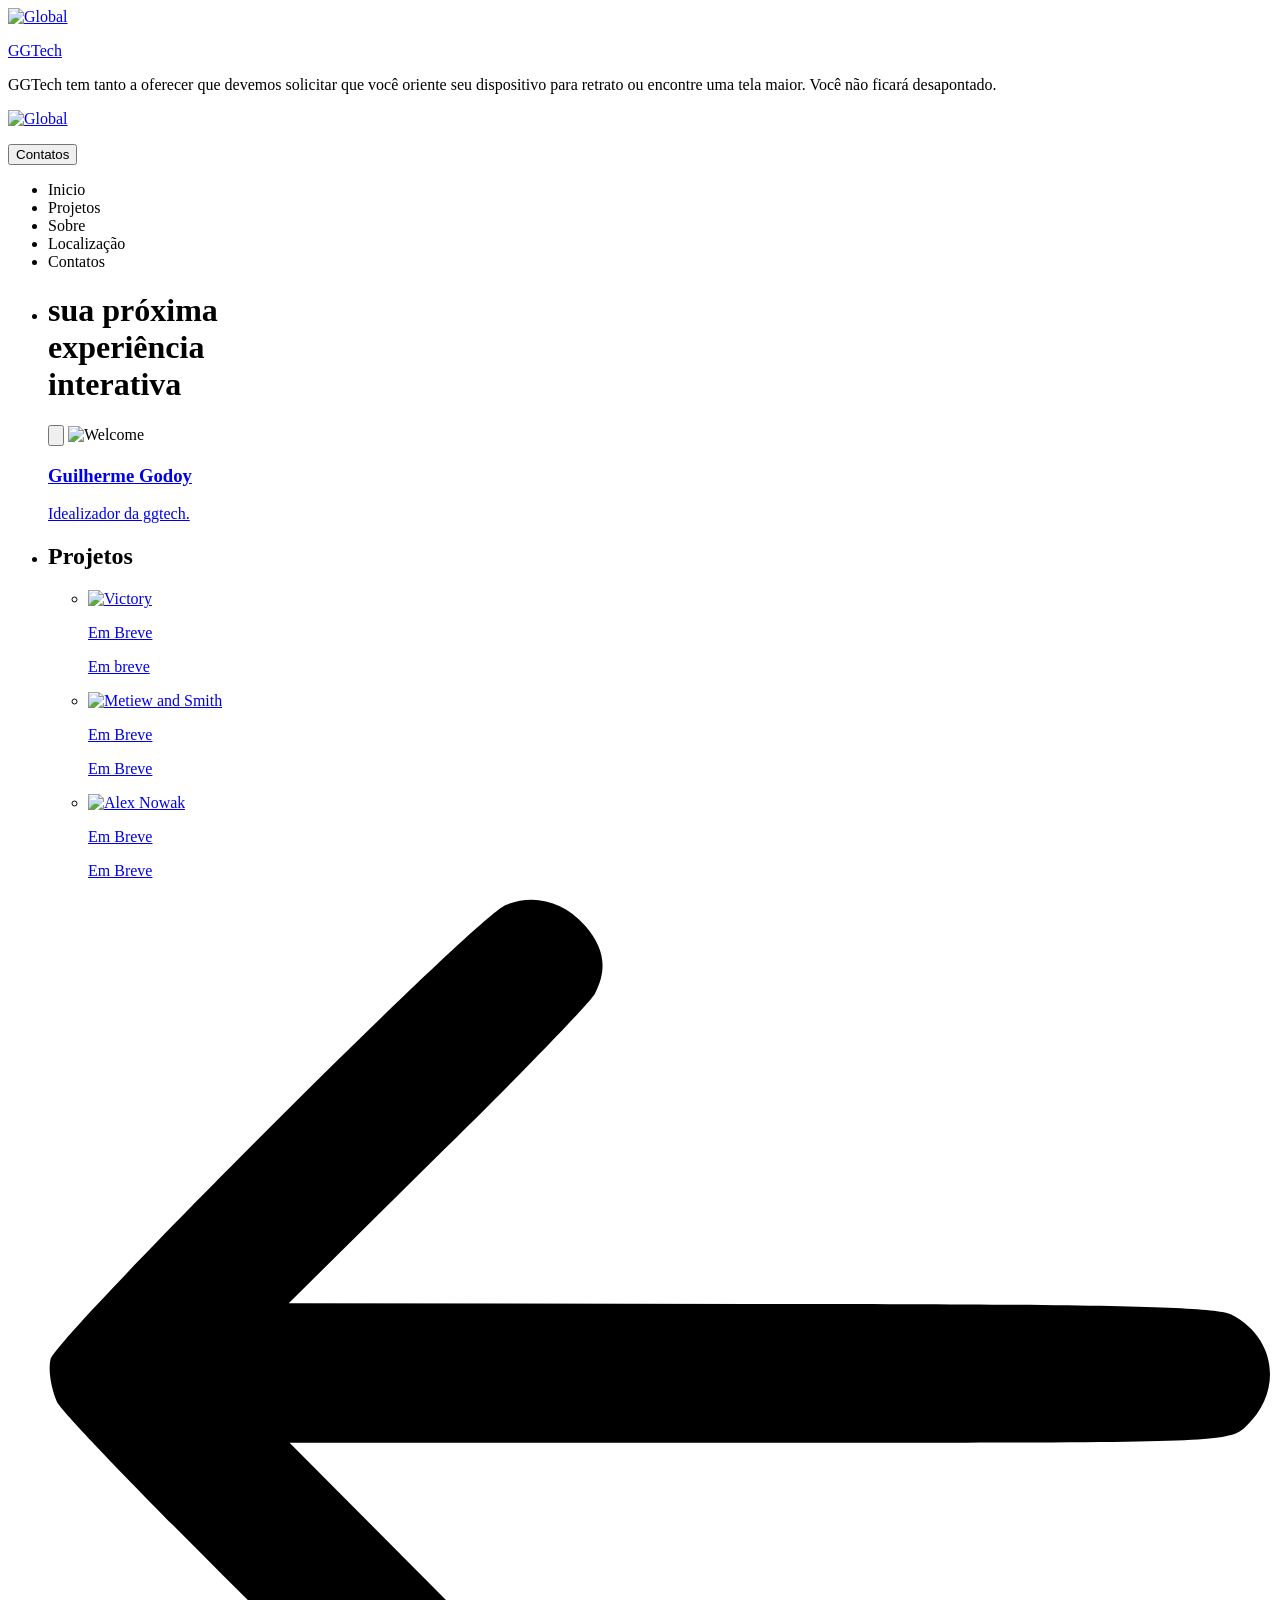
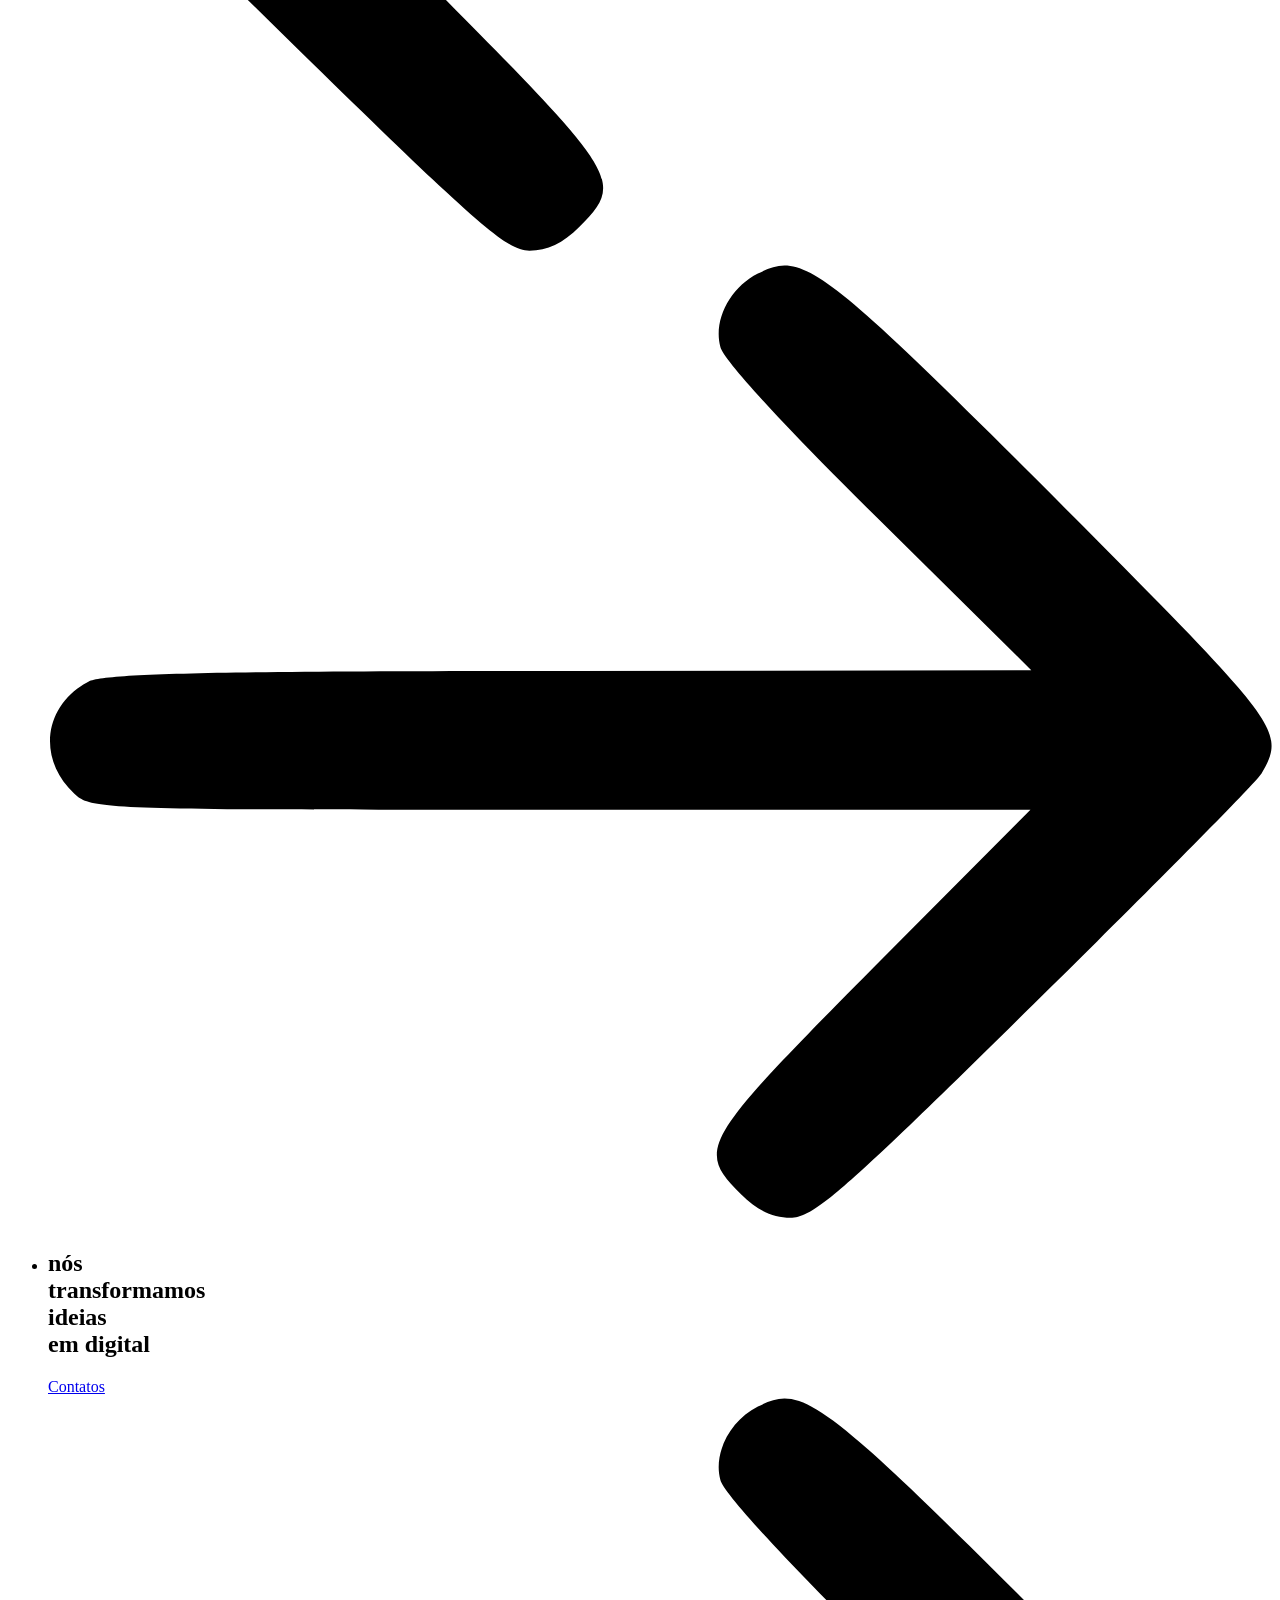
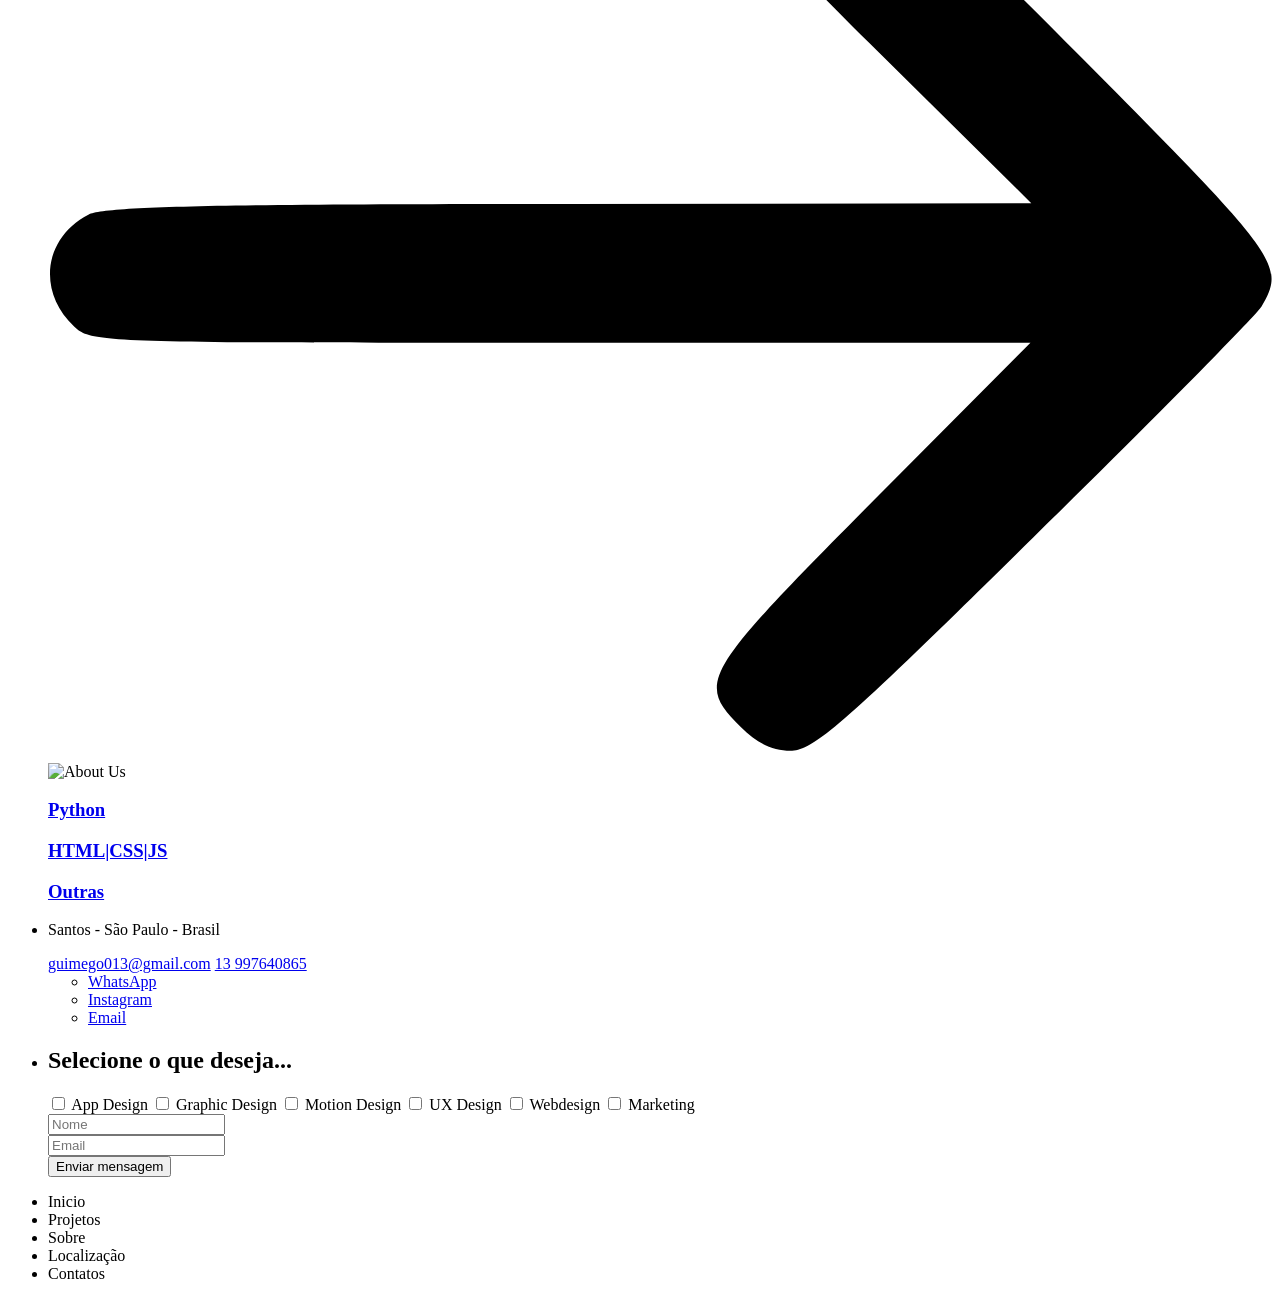
==== index.html @ f9c33734 "Rename indexx.html to index.html" ====
<!DOCTYPE html>
<html lang="en">
<head>
  <title>GGTech</title>
  <meta charset="utf-8">
  <meta name="viewport" content="width=device-width, initial-scale=1">
  <meta http-equiv="X-UA-Compatible" content="IE=edge">
  <meta name="description" content="HTML5 website template">
  <meta name="keywords" content="global, template, html, sass, jquery">
  <meta name="author" content="Bucky Maler">
  <link rel="stylesheet" href="assets/css/main.css">
</head>
<body>

<!-- notification for small viewports and landscape oriented smartphones -->
<div class="device-notification">
  <a class="device-notification--logo" href="#0">
    <img src="assets/img/logo.png" alt="Global">
    <p>GGTech</p>
  </a>
  <p class="device-notification--message">GGTech tem tanto a oferecer que devemos solicitar que você oriente seu dispositivo para retrato ou encontre uma tela maior. Você não ficará desapontado.</p>
</div>

<div class="perspective effect-rotate-left">
  <div class="container"><div class="outer-nav--return"></div>
    <div id="viewport" class="l-viewport">
      <div class="l-wrapper">
        <header class="header">
          <a class="header--logo" href="#0">
            <img src="assets/img/logo.png" alt="Global">
            <p></p>
          </a>
          <button class="header--cta cta">Contatos</button>
          <div class="header--nav-toggle">
            <span></span>
          </div>
        </header>
        <nav class="l-side-nav">
          <ul class="side-nav">
            <li class="is-active"><span>Inicio</span></li>
            <li><span>Projetos</span></li>
            <li><span>Sobre</span></li>
            <li><span>Localização</span></li>
            <li><span>Contatos</span></li>
          </ul>
        </nav>
        <ul class="l-main-content main-content">
          <li class="l-section section section--is-active">
            <div class="intro">
              <div class="intro--banner">
                <h1>sua próxima<br>experiência<br>interativa</h1>
                <button class="cta"> 
                  <svg version="1.1" id="Layer_1" xmlns="http://www.w3.org/2000/svg" xmlns:xlink="http://www.w3.org/1999/xlink" x="0px" y="0px" viewBox="0 0 150 118" style="enable-background:new 0 0 150 118;" xml:space="preserve">
                  <g transform="translate(0.000000,118.000000) scale(0.100000,-0.100000)">
                    <path d="M870,1167c-34-17-55-57-46-90c3-15,81-100,194-211l187-185l-565-1c-431,0-571-3-590-13c-55-28-64-94-18-137c21-20,33-20,597-20h575l-192-193C800,103,794,94,849,39c20-20,39-29,61-29c28,0,63,30,298,262c147,144,272,271,279,282c30,51,23,60-219,304C947,1180,926,1196,870,1167z"/>
                  </g>
                  </svg>
                  <span class="btn-background"></span>
                </button>
                <img src="assets/img/introduction-visual.png" alt="Welcome">
              </div>
              <div class="intro--options">
                <!--<a href="#0">
                  <h3>Guilherme Godoy</h3>
                  <p>Idealizador da guimego.</p>
                </a>-->
                <a href="#0">
                  <h3>Guilherme Godoy</h3>
                  <p>Idealizador da ggtech.</p>
                </a>
                <!--<a href="#0">
                  <h3>Guilherme Godoy</h3>
                  <p>Idealizador da guimego.</p>
                </a>-->
              </div>
            </div>
          </li>
          <li class="l-section section">
            <div class="work">
              <h2>Projetos</h2>
              <div class="work--lockup">
                <ul class="slider">
                  <li class="slider--item slider--item-left">
                    <a href="#0">
                      <div class="slider--item-image">
                        <img src="assets/img/work-victory.jpg" alt="Victory">
                      </div>
                      <p class="slider--item-title">Em Breve</p>
                      <p class="slider--item-description">Em breve</p>
                    </a>
                  </li>
                  <li class="slider--item slider--item-center">
                    <a href="#0">
                      <div class="slider--item-image">
                        <img src="assets/img/work-metiew-smith.jpg" alt="Metiew and Smith">
                      </div>
                      <p class="slider--item-title">Em Breve</p>
                      <p class="slider--item-description">Em Breve</p>
                    </a>
                  </li>
                  <li class="slider--item slider--item-right">
                    <a href="#0">
                      <div class="slider--item-image">
                        <img src="assets/img/work-alex-nowak.jpg" alt="Alex Nowak">
                      </div>
                      <p class="slider--item-title">Em Breve</p>
                      <p class="slider--item-description">Em Breve</p>
                    </a>
                  </li>
                </ul>
                <div class="slider--prev">
                  <svg version="1.1" id="Layer_1" xmlns="http://www.w3.org/2000/svg" xmlns:xlink="http://www.w3.org/1999/xlink" x="0px" y="0px"
                  viewBox="0 0 150 118" style="enable-background:new 0 0 150 118;" xml:space="preserve">
                  <g transform="translate(0.000000,118.000000) scale(0.100000,-0.100000)">
                    <path d="M561,1169C525,1155,10,640,3,612c-3-13,1-36,8-52c8-15,134-145,281-289C527,41,562,10,590,10c22,0,41,9,61,29
                    c55,55,49,64-163,278L296,510h575c564,0,576,0,597,20c46,43,37,109-18,137c-19,10-159,13-590,13l-565,1l182,180
                    c101,99,187,188,193,199c16,30,12,57-12,84C631,1174,595,1183,561,1169z"/>
                  </g>
                  </svg>
                </div>
                <div class="slider--next">
                  <svg version="1.1" id="Layer_1" xmlns="http://www.w3.org/2000/svg" xmlns:xlink="http://www.w3.org/1999/xlink" x="0px" y="0px" viewBox="0 0 150 118" style="enable-background:new 0 0 150 118;" xml:space="preserve">
                  <g transform="translate(0.000000,118.000000) scale(0.100000,-0.100000)">
                    <path d="M870,1167c-34-17-55-57-46-90c3-15,81-100,194-211l187-185l-565-1c-431,0-571-3-590-13c-55-28-64-94-18-137c21-20,33-20,597-20h575l-192-193C800,103,794,94,849,39c20-20,39-29,61-29c28,0,63,30,298,262c147,144,272,271,279,282c30,51,23,60-219,304C947,1180,926,1196,870,1167z"/>
                  </g>
                  </svg>
                </div>
              </div>
            </div>
          </li>
          <li class="l-section section">
            <div class="about">
              <div class="about--banner">
                <h2>nós<br>transformamos<br>ideias<br>em digital</h2>
                <a href="#0">Contatos
                  <span>
                    <svg version="1.1" id="Layer_1" xmlns="http://www.w3.org/2000/svg" xmlns:xlink="http://www.w3.org/1999/xlink" x="0px" y="0px" viewBox="0 0 150 118" style="enable-background:new 0 0 150 118;" xml:space="preserve">
                    <g transform="translate(0.000000,118.000000) scale(0.100000,-0.100000)">
                      <path d="M870,1167c-34-17-55-57-46-90c3-15,81-100,194-211l187-185l-565-1c-431,0-571-3-590-13c-55-28-64-94-18-137c21-20,33-20,597-20h575l-192-193C800,103,794,94,849,39c20-20,39-29,61-29c28,0,63,30,298,262c147,144,272,271,279,282c30,51,23,60-219,304C947,1180,926,1196,870,1167z"/>
                    </g>
                    </svg>
                  </span>
                </a>
                <img src="assets/img/about-visual.png" alt="About Us">
              </div>
              <div class="about--options">
                <a href="#0">
                  <h3>Python</h3>
                </a>
                <a href="#0">
                  <h3>HTML|CSS|JS</h3>
                </a>
                <a href="#0">
                  <h3>Outras</h3>
                </a>
              </div>
            </div>
          </li>
          <li class="l-section section">
            <div class="contact">
              <div class="contact--lockup">
                <div class="modal">
                  <div class="modal--information">
                    <p>Santos - São Paulo - Brasil</p>
                    <a href="mailto:guimego013@gmail.com">guimego013@gmail.com</a>
                    <a href="tel:13997640865">13 997640865</a>
                  </div>
                  <ul class="modal--options">
                    <li><a href="https://wa.me/message/IWHE4YP5XBUAI1">WhatsApp</a></li>
                    <li><a href="https://www.instagram.com/gg.tech_/">Instagram</a></li>
                    <li><a href="mailto:guimego013@gmail.com">Email</a></li>
                  </ul>
                </div>
              </div>
            </div>
          </li>
          <li class="l-section section">
            <div class="hire">
              <h2>Selecione o que deseja...</h2>
              <!-- checkout formspree.io for easy form setup -->
              <form class="work-request" action="mailto:guimego013@gmail.com" method = "post" enctype="text/plain">
                <div class="work-request--options">
                    <span class="options-a">
                        <input id="opt-1" type="checkbox" name ="Servicos " value = "  App Design">
                        <label for="opt-1">App Design</label>
                        <input id="opt-2" type="checkbox" name ="Servicos  " value ="  Graphic Design">
                        <label for="opt-2">Graphic Design</label>
                        <input id="opt-3" type="checkbox" name ="Servicos  " value ="  Motion Design">
                        <label for="opt-3">Motion Design</label>
                    </span>
                    <span class="options-b">
                        <input id="opt-4" type="checkbox" name="Servicos  " value = "  UX Design">
                        <label for="opt-4">UX Design</label>
                        <input id="opt-5" type="checkbox" name="Servicos  " value = "  Webdesign">
                        <label for="opt-5">Webdesign</label>
                        <input id="opt-6" type="checkbox" name="Servicos  " value = "  Marketing">
                        <label for="opt-6">Marketing</label>
                    </span>
                </div>
                <div class="work-request--information">
                    <div class="information-name">
                        <input id=" name " type="text" name="Nome  " spellcheck="false" placeholder="Nome" required>
                    </div>
                    <div class="information-email">
                        <input id=" email " type="email" name="Email  " spellcheck="false" placeholder="Email" required>
                    </div>
                </div>
                <input type="submit" value="Enviar mensagem">
            </form>
            
            </div>
          </li>
        </ul>
      </div>
    </div>
  </div>
  <ul class="outer-nav">
    <li class="is-active">Inicio</li>
    <li>Projetos</li>
    <li>Sobre</li>
    <li>Localização</li>
    <li>Contatos</li>
  </ul>
</div>

<script src="https://ajax.googleapis.com/ajax/libs/jquery/2.2.4/jquery.min.js"></script>
<script>window.jQuery || document.write('<script src="assets/js/vendor/jquery-2.2.4.min.js"><\/script>')</script>
<script src="assets/js/functions-min.js"></script>
</body>
</html>
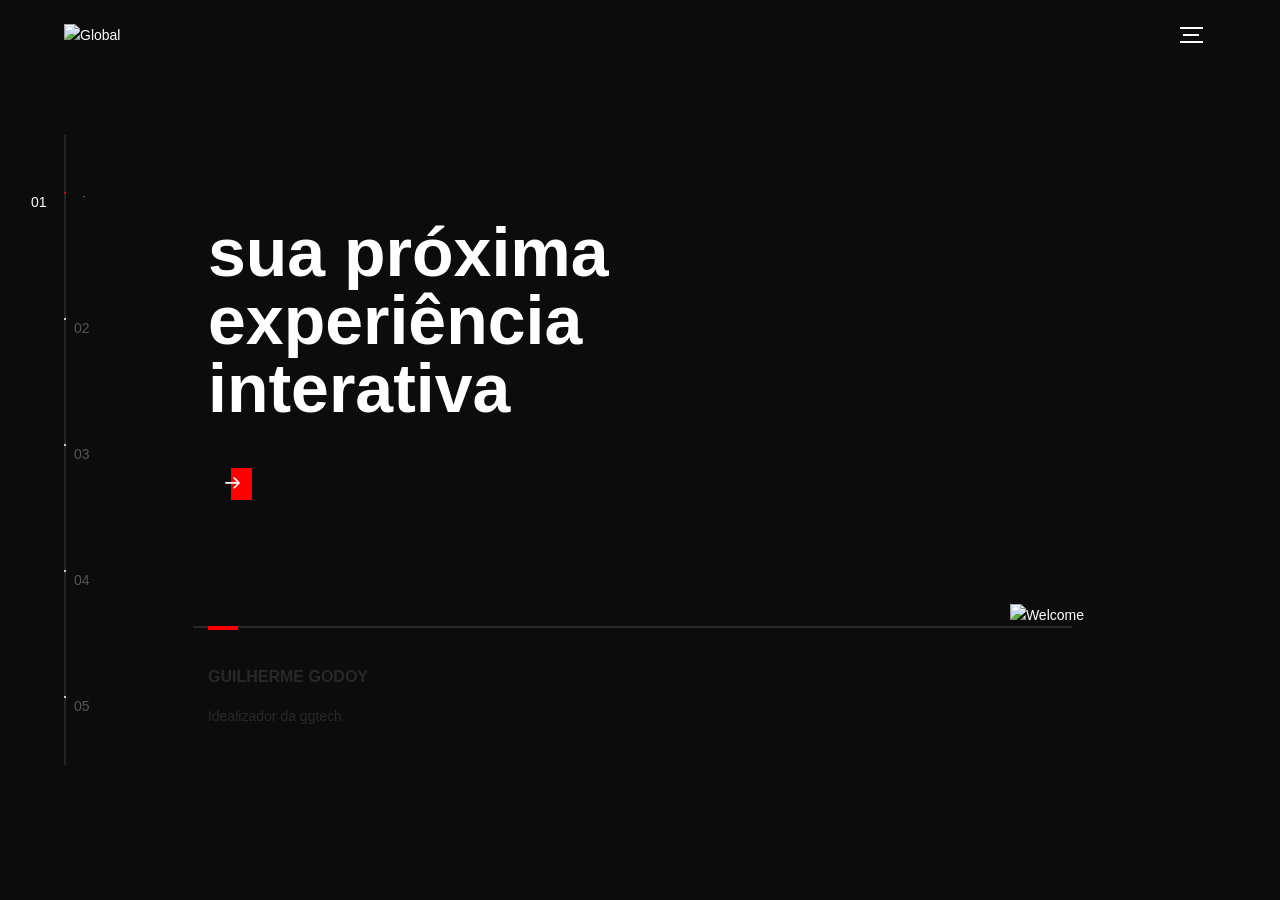
==== commit 8339f6ae: "Update index.html" ====
--- a/index.html
+++ b/index.html
@@ -8,7 +8,7 @@
   <meta name="description" content="HTML5 website template">
   <meta name="keywords" content="global, template, html, sass, jquery">
   <meta name="author" content="Bucky Maler">
-  <link rel="stylesheet" href="assets/css/main.css">
+  <link rel="stylesheet" href="main.css">
 </head>
 <body>
 
--- a/main.css
+++ b/main.css
@@ -0,0 +1 @@
+@font-face{font-family:'Montserrat';src:url("fonts/Montserrat-Black.eot");src:local("☺"),url("fonts/Montserrat-Black.woff") format("woff"),url("fonts/Montserrat-Black.ttf") format("truetype"),url("fonts/Montserrat-Black.svg") format("svg");font-weight:900;font-style:normal}@font-face{font-family:'Montserrat';src:url("fonts/Montserrat-Bold.eot");src:local("☺"),url("fonts/Montserrat-Bold.woff") format("woff"),url("fonts/Montserrat-Bold.ttf") format("truetype"),url("fonts/Montserrat-Bold.svg") format("svg");font-weight:700;font-style:normal}@font-face{font-family:'Montserrat';src:url("fonts/Montserrat-Regular.eot");src:local("☺"),url("fonts/Montserrat-Regular.woff") format("woff"),url("fonts/Montserrat-Regular.ttf") format("truetype"),url("fonts/Montserrat-Regular.svg") format("svg");font-weight:400;font-style:normal}@font-face{font-family:'Montserrat';src:url("fonts/Montserrat-Light.eot");src:local("☺"),url("fonts/Montserrat-Light.woff") format("woff"),url("fonts/Montserrat-Light.ttf") format("truetype"),url("fonts/Montserrat-Light.svg") format("svg");font-weight:300;font-style:normal}/*! normalize.css v3.0.2 | MIT License | git.io/normalize */html{font-family:sans-serif;-ms-text-size-adjust:100%;-webkit-text-size-adjust:100%}body{margin:0}article,aside,details,figcaption,figure,footer,header,hgroup,main,menu,nav,section,summary{display:block}audio,canvas,progress,video{display:inline-block;vertical-align:baseline}audio:not([controls]){display:none;height:0}[hidden],template{display:none}a{background-color:transparent}a:active,a:hover{outline:0}abbr[title]{border-bottom:1px dotted}b,strong{font-weight:bold}dfn{font-style:italic}h1{font-size:2em;margin:0.67em 0}mark{background:#ff0;color:#000}small{font-size:80%}sub,sup{font-size:75%;line-height:0;position:relative;vertical-align:baseline}sup{top:-0.5em}sub{bottom:-0.25em}img{border:0}svg:not(:root){overflow:hidden}figure{margin:1em 40px}hr{box-sizing:content-box;height:0}pre{overflow:auto}code,kbd,pre,samp{font-family:monospace, monospace;font-size:1em}button,input,optgroup,select,textarea{color:inherit;font:inherit;margin:0}button{overflow:visible}button,select{text-transform:none}button,html input[type="button"],input[type="reset"],input[type="submit"]{-webkit-appearance:button;cursor:pointer}button[disabled],html input[disabled]{cursor:default}button::-moz-focus-inner,input::-moz-focus-inner{border:0;padding:0}input{line-height:normal}input[type="checkbox"],input[type="radio"]{box-sizing:border-box;padding:0}input[type="number"]::-webkit-inner-spin-button,input[type="number"]::-webkit-outer-spin-button{height:auto}input[type="search"]{-webkit-appearance:textfield;box-sizing:content-box}input[type="search"]::-webkit-search-cancel-button,input[type="search"]::-webkit-search-decoration{-webkit-appearance:none}fieldset{border:1px solid #c0c0c0;margin:0 2px;padding:0.35em 0.625em 0.75em}legend{border:0;padding:0}textarea{overflow:auto}optgroup{font-weight:bold}table{border-collapse:collapse;border-spacing:0}td,th{padding:0}::-moz-selection{background:#FFF498}::selection{background:#FFF498}::-moz-selection{background:#FFF498}img::-moz-selection{background:transparent}img::selection{background:transparent}img::-moz-selection{background:transparent}body{-webkit-tap-highlight-color:#FFF498}body{background-color:#0c0c0c;font-size:14px;line-height:1.6;font-family:"Montserrat",sans-serif;color:#fff;-webkit-font-smoothing:antialiased;-webkit-text-size-adjust:100%}.l-viewport{position:relative;width:100%;height:100vh;box-shadow:0 0 45px 5px rgba(0,0,0,0.85);overflow:hidden}.l-wrapper{position:relative;width:1440px;max-width:90%;height:100%;margin:0 auto}.l-side-nav{position:absolute;left:0;display:-webkit-box;display:-webkit-flex;display:-ms-flexbox;display:flex;height:100%;-webkit-box-align:center;-webkit-align-items:center;-ms-flex-align:center;align-items:center}.l-side-nav::before{content:"";position:absolute;top:50%;left:0;-webkit-transform:translateY(-50%);transform:translateY(-50%);width:2px;height:70%;max-height:750px;background-color:#555;opacity:.35;z-index:10}@media (max-width: 1180px){.l-side-nav{display:none}}.l-main-content{position:relative;width:100%;height:100%;margin:0;padding:0;list-style:none}.l-section{position:absolute;width:100%;height:100%}.device-notification{display:none;position:fixed;top:0;left:0;width:100%;height:100%;-webkit-box-orient:vertical;-webkit-box-direction:normal;-webkit-flex-direction:column;-ms-flex-direction:column;flex-direction:column;-webkit-box-align:center;-webkit-align-items:center;-ms-flex-align:center;-ms-grid-row-align:center;align-items:center;-webkit-box-pack:center;-webkit-justify-content:center;-ms-flex-pack:center;justify-content:center;background-color:#0c0c0c;z-index:12}.device-notification--logo{display:-webkit-box;display:-webkit-flex;display:-ms-flexbox;display:flex;-webkit-box-align:center;-webkit-align-items:center;-ms-flex-align:center;align-items:center;text-decoration:none;color:#fff}.device-notification--logo p{margin:0 0 0 10px;font-size:16px;font-weight:700;text-transform:uppercase}.device-notification--message{width:70%;margin:30px 0 0 0;font-weight:700;text-align:center}@media (max-width: 767px) and (min-width: 601px) and (max-height: 680px){.device-notification{display:-webkit-box;display:-webkit-flex;display:-ms-flexbox;display:flex}}@media (max-width: 600px) and (min-width: 480px) and (max-height: 580px){.device-notification{display:-webkit-box;display:-webkit-flex;display:-ms-flexbox;display:flex}}@media (max-width: 736px) and (min-width: 360px) and (orientation: landscape){.device-notification{display:-webkit-box;display:-webkit-flex;display:-ms-flexbox;display:flex}}@media(max-width: 359px){.device-notification{display:-webkit-box;display:-webkit-flex;display:-ms-flexbox;display:flex}}.section{opacity:0;visibility:hidden;-webkit-transition:opacity .4s ease-in-out,visibility 0s .4s;transition:opacity .4s ease-in-out,visibility 0s .4s}.section--is-active{opacity:1;visibility:visible;z-index:1;-webkit-transition:opacity .4s ease-in-out .4s;transition:opacity .4s ease-in-out .4s}.section--next{-webkit-transform:translateY(-45px);transform:translateY(-45px);-webkit-transition:-webkit-transform .4s ease-in-out;transition:-webkit-transform .4s ease-in-out;transition:transform .4s ease-in-out;transition:transform .4s ease-in-out, -webkit-transform .4s ease-in-out}.section--prev{-webkit-transform:translateY(45px);transform:translateY(45px);-webkit-transition:-webkit-transform .4s ease-in-out;transition:-webkit-transform .4s ease-in-out;transition:transform .4s ease-in-out;transition:transform .4s ease-in-out, -webkit-transform .4s ease-in-out}.header{position:absolute;top:0;left:0;display:-webkit-box;display:-webkit-flex;display:-ms-flexbox;display:flex;width:100%;height:70px;-webkit-box-align:center;-webkit-align-items:center;-ms-flex-align:center;align-items:center;-webkit-box-pack:justify;-webkit-justify-content:space-between;-ms-flex-pack:justify;justify-content:space-between;z-index:10}.header--logo{display:-webkit-box;display:-webkit-flex;display:-ms-flexbox;display:flex;-webkit-box-align:center;-webkit-align-items:center;-ms-flex-align:center;align-items:center;text-decoration:none;color:#fff}.header--logo p{margin:0 0 0 10px;font-size:16px;font-weight:700;text-transform:uppercase}.header--nav-toggle{display:-webkit-box;display:-webkit-flex;display:-ms-flexbox;display:flex;width:50px;height:50px;-webkit-box-orient:vertical;-webkit-box-direction:normal;-webkit-flex-direction:column;-ms-flex-direction:column;flex-direction:column;-webkit-box-align:center;-webkit-align-items:center;-ms-flex-align:center;align-items:center;-webkit-box-pack:center;-webkit-justify-content:center;-ms-flex-pack:center;justify-content:center;cursor:pointer}.header--nav-toggle span,.header--nav-toggle::before,.header--nav-toggle::after{content:"";position:relative;width:16px;height:2px;background-color:#fff}.header--nav-toggle::before{bottom:5px;width:23px}.header--nav-toggle::after{top:5px;width:23px}.header--cta{position:absolute;top:50%;left:50%;-webkit-transform:translate(-50%, -50%);transform:translate(-50%, -50%);padding:0 20px;line-height:30px;text-decoration:none;color:#fff;font-weight:700;text-transform:uppercase;background-color:#ff0000;border:none;opacity:0;visibility:hidden;-webkit-transition:opacity .4s ease-in-out,visibility 0s .4s;transition:opacity .4s ease-in-out,visibility 0s .4s}.header--cta:focus{outline:none}.header--cta.is-active{opacity:1;visibility:visible;-webkit-transition:opacity .4s ease-in-out .4s;transition:opacity .4s ease-in-out .4s}@media (max-width: 767px){.header--cta{display:none}}.side-nav{position:relative;display:-webkit-box;display:-webkit-flex;display:-ms-flexbox;display:flex;width:100px;height:70%;max-height:750px;-webkit-box-orient:vertical;-webkit-box-direction:normal;-webkit-flex-direction:column;-ms-flex-direction:column;flex-direction:column;-webkit-justify-content:space-around;-ms-flex-pack:distribute;justify-content:space-around;margin:0;padding:0;list-style-position:inside;z-index:10}.side-nav>li{position:relative;top:-5px;color:#fff;font-size:6px;cursor:pointer}.side-nav>li span{position:relative;top:3px;left:10px;color:#fff;font-size:1px;font-weight:300;opacity:0;visibility:hidden}.side-nav>li::before{position:absolute;top:3px;left:10px;color:#555;font-size:14px;font-weight:300}.side-nav li:nth-child(1)::before{content:"01"}.side-nav li:nth-child(2)::before{content:"02"}.side-nav li:nth-child(3)::before{content:"03"}.side-nav li:nth-child(4)::before{content:"04"}.side-nav li:nth-child(5)::before{content:"05"}.side-nav li.is-active{color:#ff0000;-webkit-transition:color .4s ease-in-out;transition:color .4s ease-in-out}.side-nav li.is-active span{opacity:1;visibility:visible;-webkit-transition:opacity .4s ease-in-out;transition:opacity .4s ease-in-out}.side-nav li.is-active::before{left:-33px;color:#fff}.intro{position:relative;display:-webkit-box;display:-webkit-flex;display:-ms-flexbox;display:flex;width:900px;max-width:75%;height:100%;-webkit-box-orient:vertical;-webkit-box-direction:normal;-webkit-flex-direction:column;-ms-flex-direction:column;flex-direction:column;-webkit-box-pack:center;-webkit-justify-content:center;-ms-flex-pack:center;justify-content:center;margin:0 auto}@media (max-width: 1180px){.intro{max-width:100%}}.intro--banner{position:relative;height:475px}.intro--banner::before{content:"";position:absolute;bottom:20px;left:-15px;right:0;height:2px;background-color:#282828}.intro--banner::after{content:"";position:absolute;bottom:18px;left:0;width:30px;height:4px;background-color:#ff0000}.intro--banner h1{position:relative;font-size:68px;font-weight:900;line-height:1;z-index:1}.intro--banner button{position:relative;padding:5px 17px 5px 12px;font-weight:700;text-transform:uppercase;background-color:transparent;border:none}.intro--banner button .btn-background{position:absolute;top:0;left:23px;right:0;height:100%;background-color:#ff0000;z-index:-1;-webkit-transition:left .2s ease-in-out;transition:left .2s ease-in-out}.intro--banner button:hover .btn-background{left:0}.intro--banner button:focus{outline:none}.intro--banner button svg{position:relative;left:5px;width:15px;fill:#fff}.intro--banner img{position:absolute;bottom:21px;right:-12px}.intro--options{display:-webkit-box;display:-webkit-flex;display:-ms-flexbox;display:flex;-webkit-box-pack:justify;-webkit-justify-content:space-between;-ms-flex-pack:justify;justify-content:space-between;margin:0;padding:0;list-style:none}.intro--options>a{max-width:250px;text-decoration:none;color:#282828;-webkit-transition:color .2s ease-in-out;transition:color .2s ease-in-out}.intro--options>a:hover{color:#fff}.intro--options h3{font-size:16px;text-transform:uppercase}.intro--options p{margin-bottom:0}@media (max-width: 900px){.intro--banner{height:380px}.intro--banner h1{font-size:55px}.intro--banner img{width:430px}.intro--options>a{margin-right:30px}.intro--options>a:last-child{margin-right:0}}@media (max-width: 767px){.intro--banner{height:305px}.intro--banner h1{font-size:44px}.intro--banner img{width:330px}.intro--options{display:block}.intro--options>a{display:block;max-width:100%;margin:0 0 30px 0}.intro--options>a:last-child{margin-bottom:0}}@media (max-width: 600px){.intro--banner{height:360px}.intro--banner h1{font-size:55px}.intro--banner img{display:none}}@media (max-width: 600px) and (max-height: 750px){.intro--banner{height:auto}.intro--banner::before,.intro--banner::after{display:none}.intro--banner h1{margin-top:0}.intro--options{display:none}}.work{position:relative;display:-webkit-box;display:-webkit-flex;display:-ms-flexbox;display:flex;width:960px;max-width:80%;height:100%;-webkit-box-orient:vertical;-webkit-box-direction:normal;-webkit-flex-direction:column;-ms-flex-direction:column;flex-direction:column;-webkit-box-pack:center;-webkit-justify-content:center;-ms-flex-pack:center;justify-content:center;margin:0 auto}@media (max-width: 1180px){.work{max-width:100%}}.work h2{margin:0 0 20px 0;font-size:30px;text-align:center}.work--lockup{position:relative}.work--lockup .slider{position:relative;display:-webkit-box;display:-webkit-flex;display:-ms-flexbox;display:flex;width:80%;margin:0 auto;padding:0;list-style:none}.work--lockup .slider--item{position:absolute;display:none;text-align:center}.work--lockup .slider--item a{text-decoration:none;color:#858585}.work--lockup .slider--item-title{margin-top:10px;font-size:12px;font-weight:700;text-transform:uppercase}.work--lockup .slider--item-description{display:none;max-width:250px;margin:0 auto}.work--lockup .slider--item-image{width:150px;height:150px;margin:0 auto;border-radius:50%;overflow:hidden}.work--lockup .slider--item-image img{width:100%}.work--lockup .slider--item-left{top:50%;left:0;-webkit-transform:translateY(-50%);transform:translateY(-50%);display:block}.work--lockup .slider--item-right{top:50%;right:0;-webkit-transform:translateY(-50%);transform:translateY(-50%);display:block}.work--lockup .slider--item-center{position:relative;top:30px;left:50%;-webkit-transform:translateX(-50%);transform:translateX(-50%);display:block}.work--lockup .slider--item-center a{color:#fff}.work--lockup .slider--item-center .slider--item-title{margin-top:25px;font-size:16px}.work--lockup .slider--item-center .slider--item-description{display:block}.work--lockup .slider--item-center .slider--item-image{width:300px;height:300px}.work--lockup .slider--next,.work--lockup .slider--prev{position:absolute;top:160px;display:-webkit-box;display:-webkit-flex;display:-ms-flexbox;display:flex;width:50px;height:50px;-webkit-box-align:center;-webkit-align-items:center;-ms-flex-align:center;align-items:center;-webkit-box-pack:center;-webkit-justify-content:center;-ms-flex-pack:center;justify-content:center;background-color:#282828;border-radius:50%;cursor:pointer}.work--lockup .slider--next svg,.work--lockup .slider--prev svg{width:20px;fill:#fff}.work--lockup .slider--next{right:0}.work--lockup .slider--prev{left:0}@media (max-width: 900px){.work--lockup .slider--item-image{width:120px;height:120px}.work--lockup .slider--item-center .slider--item-image{width:240px;height:240px}.work--lockup .slider--next,.work--lockup .slider--prev{top:130px}}@media (max-width: 767px){.work--lockup .slider{width:75%}.work--lockup .slider--item-image{width:90px;height:90px}.work--lockup .slider--item-center .slider--item-image{width:190px;height:190px}.work--lockup .slider--next,.work--lockup .slider--prev{top:105px}}@media (max-width: 600px){.work--lockup .slider{width:auto}.work--lockup .slider--item-left,.work--lockup .slider--item-right{display:none}}.about{position:relative;display:-webkit-box;display:-webkit-flex;display:-ms-flexbox;display:flex;width:900px;max-width:75%;height:100%;-webkit-box-orient:vertical;-webkit-box-direction:normal;-webkit-flex-direction:column;-ms-flex-direction:column;flex-direction:column;-webkit-box-pack:center;-webkit-justify-content:center;-ms-flex-pack:center;justify-content:center;margin:0 auto}@media (max-width: 1180px){.about{max-width:100%}}.about--banner{position:relative;height:475px}.about--banner::before{content:"";position:absolute;top:20px;left:200px;-webkit-transform:rotate(-25deg);transform:rotate(-25deg);border:5px solid #ff0000;border-right-color:transparent;border-bottom-color:transparent}.about--banner::after{content:"";position:absolute;top:75px;left:400px;-webkit-transform:rotate(45deg);transform:rotate(45deg);width:10px;height:10px;background-color:#ff0000}.about--banner h2{position:relative;margin-top:35px;font-size:68px;font-weight:900;line-height:1;z-index:1}.about--banner h2::before{content:"";position:absolute;top:60px;left:268px;width:30px;height:30px;background-color:#ff0000;border-radius:50%}.about--banner h2::after{content:"";position:absolute;top:255px;left:255px;width:10px;height:10px;background-color:#ff0000}.about--banner a{padding:5px 17px 5px 0;text-decoration:none;color:#fff;font-weight:700;text-transform:uppercase;background-color:transparent}.about--banner a:hover svg{left:10px}.about--banner a svg{position:relative;left:5px;width:15px;fill:#fff;-webkit-transition:left .2s ease-in-out;transition:left .2s ease-in-out}.about--banner img{position:absolute;bottom:-90px;right:-12px}.about--options{display:-webkit-box;display:-webkit-flex;display:-ms-flexbox;display:flex;max-width:600px;-webkit-box-pack:justify;-webkit-justify-content:space-between;-ms-flex-pack:justify;justify-content:space-between;margin:0;padding:0;list-style:none}.about--options>a{position:relative;width:150px;height:75px;text-decoration:none;color:#fff;border:10px solid #ff0000;background-position:center;background-size:cover;background-repeat:no-repeat}.about--options>a:nth-child(1){background-image:url("../img/about-winners.jpg")}.about--options>a:nth-child(2){background-image:url("../img/about-philosophy.jpg")}.about--options>a:nth-child(3){background-image:url("../img/about-history.jpg")}.about--options>a:hover h3{bottom:-50px}.about--options h3{position:absolute;bottom:-38px;left:10px;font-size:16px;text-transform:uppercase;-webkit-transition:bottom .2s ease-in-out,left .2s ease-in-out;transition:bottom .2s ease-in-out,left .2s ease-in-out}@media (max-width: 767px){.about--banner{height:305px}.about--banner::before{top:0;left:125px}.about--banner::after{top:35px;left:260px}.about--banner h2{margin-top:10px;font-size:44px}.about--banner h2::before{top:28px;left:168px}.about--banner h2::after{top:163px;left:163px}.about--banner img{width:315px}}@media (max-width: 600px){.about--banner{height:auto}.about--banner::before{left:155px}.about--banner::after{left:310px}.about--banner h2{margin-top:0;font-size:55px}.about--banner h2::before{top:43px;left:214px}.about--banner h2::after{top:205px;left:205px}.about--banner img{display:none}.about--options{display:none}}.contact{position:fixed;top:0;left:0;width:100%;height:100%;background-image:url("../img/contact-visual.png");background-position:center;background: size ;background-repeat:no-repeat}.contact--lockup{position:relative;display:-webkit-box;display:-webkit-flex;display:-ms-flexbox;display:flex;width:900px;max-width:75%;height:100%;-webkit-box-align:center;-webkit-align-items:center;-ms-flex-align:center;align-items:center;-webkit-box-pack:end;-webkit-justify-content:flex-end;-ms-flex-pack:end;justify-content:flex-end;margin:0 auto}@media (max-width: 1180px){.contact--lockup{max-width:90%}}@media (max-width: 500px){.contact--lockup{-webkit-box-pack:center;-webkit-justify-content:center;-ms-flex-pack:center;justify-content:center}}.contact--lockup .modal{padding:45px 45px;text-align:center;background-color:#0c0c0c;box-shadow:0 0 30px 0 rgba(0,0,0,0.75)}.contact--lockup .modal--information p,.contact--lockup .modal--information a{display:block;margin:14px 0;text-decoration:none;color:#fff;font-weight:700}.contact--lockup .modal--information p{margin-top:0}.contact--lockup .modal--options{margin:0;padding:0;list-style:none}.contact--lockup .modal--options>li{width:130px;margin:0 auto 25px auto}.contact--lockup .modal--options li:nth-child(1){background-color:#00600d}.contact--lockup .modal--options li:nth-child(2){background-color:#ea4c89}.contact--lockup .modal--options li:nth-child(3){margin-bottom:0;background-color:#ff0000;text-transform:uppercase}.contact--lockup .modal--options a{display:block;width:100%;padding:8px 0;text-decoration:none;color:#fff;font-weight:700}.hire{position:relative;display:-webkit-box;display:-webkit-flex;display:-ms-flexbox;display:flex;width:700px;max-width:75%;height:100%;-webkit-box-orient:vertical;-webkit-box-direction:normal;-webkit-flex-direction:column;-ms-flex-direction:column;flex-direction:column;-webkit-box-pack:center;-webkit-justify-content:center;-ms-flex-pack:center;justify-content:center;margin:0 auto}@media (max-width: 1180px){.hire{max-width:100%}}.hire h2{margin:0 0 20px 0;font-size:30px;text-align:center}.work-request{display:-webkit-box;display:-webkit-flex;display:-ms-flexbox;display:flex;width:100%;-webkit-box-orient:vertical;-webkit-box-direction:normal;-webkit-flex-direction:column;-ms-flex-direction:column;flex-direction:column;-webkit-box-align:center;-webkit-align-items:center;-ms-flex-align:center;align-items:center;color:#fff}.work-request input[type="submit"]{width:400px;max-width:100%;line-height:50px;font-size:16px;font-weight:700;text-transform:uppercase;background-color:#ff0000;border:none;border-radius:0}.work-request input[type="submit"]:focus{outline:none}.work-request--options{display:-webkit-box;display:-webkit-flex;display:-ms-flexbox;display:flex;width:100%;-webkit-box-orient:vertical;-webkit-box-direction:normal;-webkit-flex-direction:column;-ms-flex-direction:column;flex-direction:column;-webkit-box-align:center;-webkit-align-items:center;-ms-flex-align:center;align-items:center;margin:30px 0}.work-request--options .options-a{display:-webkit-box;display:-webkit-flex;display:-ms-flexbox;display:flex;width:100%;-webkit-box-pack:justify;-webkit-justify-content:space-between;-ms-flex-pack:justify;justify-content:space-between}.work-request--options .options-b{display:-webkit-box;display:-webkit-flex;display:-ms-flexbox;display:flex;width:72%;-webkit-flex-wrap:wrap;-ms-flex-wrap:wrap;flex-wrap:wrap;-webkit-justify-content:space-around;-ms-flex-pack:distribute;justify-content:space-around}.work-request--options label{display:block;width:200px;margin-bottom:30px;line-height:50px;font-size:16px;font-weight:700;text-align:center;border:2px solid #fff;cursor:pointer;-webkit-transition:background-color .2s ease-in-out,border-color .2s ease-in-out;transition:background-color .2s ease-in-out,border-color .2s ease-in-out}.work-request--options label svg{position:relative;left:-5px;width:0;fill:#fff;-webkit-transition:width .2s ease-in-out;transition:width .2s ease-in-out}.work-request--options input[type="checkbox"]{display:none}.work-request--options input[type="checkbox"]:checked+label{background-color:#ff0000;border-color:#ff0000}.work-request--options input[type="checkbox"]:checked+label svg{width:15px}.work-request--information{display:-webkit-box;display:-webkit-flex;display:-ms-flexbox;display:flex;width:100%;-webkit-box-pack:justify;-webkit-justify-content:space-between;-ms-flex-pack:justify;justify-content:space-between;margin-bottom:60px}.work-request--information .information-name,.work-request--information .information-email{position:relative;width:45%;height:50px;font-size:30px;font-weight:300}.work-request--information input[type="text"],.work-request--information input[type="email"]{width:100%;padding:0 0 5px 0;background-color:transparent;border:none;border-bottom:1px solid #fff;border-radius:0}.work-request--information input[type="text"]:focus,.work-request--information input[type="email"]:focus{outline:none;background-color:#0c0c0c}.work-request--information label{position:absolute;top:0;left:0;pointer-events:none;-webkit-transition:top .2s ease-in-out,font-size .2s ease-in-out;transition:top .2s ease-in-out,font-size .2s ease-in-out}.work-request--information input:focus+label,.work-request--information input.has-value+label{top:-15px;font-size:14px}@media (max-width: 767px){.work-request--options{-webkit-box-orient:horizontal;-webkit-box-direction:normal;-webkit-flex-direction:row;-ms-flex-direction:row;flex-direction:row;-webkit-justify-content:space-around;-ms-flex-pack:distribute;justify-content:space-around}.work-request--options .options-a,.work-request--options .options-b{display:block;width:auto}}@media (max-width: 600px){.work-request--options{margin:20px 0}}@media (max-width: 600px) and (max-width: 415px){.work-request--options{-webkit-box-pack:justify;-webkit-justify-content:space-between;-ms-flex-pack:justify;justify-content:space-between}}@media (max-width: 600px){.work-request--options label{width:150px;margin-bottom:15px;font-size:14px}.work-request--options input[type="checkbox"]:checked+label svg{width:12px}.work-request--information{margin-bottom:30px}.work-request--information .information-name,.work-request--information .information-email{height:40px;font-size:24px}}.perspective{position:relative;width:100%;height:100%;overflow:hidden}.perspective--modalview{position:fixed;-webkit-perspective:1500px;perspective:1500px}.container{position:relative;-webkit-transform:translateZ(0) translateX(0) rotateY(0deg);transform:translateZ(0) translateX(0) rotateY(0deg);min-height:100%;outline:30px solid #ff0000;-webkit-transition:-webkit-transform .4s;transition:-webkit-transform .4s;transition:transform .4s;transition:transform .4s, -webkit-transform .4s}.modalview .container{position:absolute;width:100%;height:100%;overflow:hidden;-webkit-backface-visibility:hidden;backface-visibility:hidden}.effect-rotate-left .container{-webkit-transform-origin:0% 50%;transform-origin:0% 50%;-webkit-transition:-webkit-transform .4s;transition:-webkit-transform .4s;transition:transform .4s;transition:transform .4s, -webkit-transform .4s}.effect-rotate-left--animate .container{-webkit-transform:translateZ(-1800px) translateX(-50%) rotateY(45deg);transform:translateZ(-1800px) translateX(-50%) rotateY(45deg);outline:30px solid #ff0000}.outer-nav{position:absolute;top:50%;left:55%;-webkit-transform:translateY(-50%);transform:translateY(-50%);-webkit-transform-style:preserve-3d;transform-style:preserve-3d;margin:0;padding:0;list-style:none;text-align:center;visibility:hidden;-webkit-transition:visibility 0s .2s;transition:visibility 0s .2s}.outer-nav.is-vis{visibility:visible}.outer-nav--return{position:absolute;top:0;left:0;width:100%;height:100%;display:none;cursor:pointer;z-index:11}.outer-nav--return.is-vis{display:block}.outer-nav>li{-webkit-transform-style:preserve-3d;transform-style:preserve-3d;-webkit-transform:translateX(350px) translateZ(-1000px);transform:translateX(350px) translateZ(-1000px);font-size:35px;font-weight:900;opacity:0;cursor:pointer;-webkit-transition:opacity .2s,-webkit-transform .2s;transition:opacity .2s,-webkit-transform .2s;transition:transform .2s,opacity .2s;transition:transform .2s,opacity .2s,-webkit-transform .2s}.outer-nav>li.is-vis{-webkit-transform:translateX(0) translateZ(0);transform:translateX(0) translateZ(0);opacity:1;-webkit-transition:opacity .4s,-webkit-transform .4s;transition:opacity .4s,-webkit-transform .4s;transition:transform .4s,opacity .4s;transition:transform .4s,opacity .4s,-webkit-transform .4s}.outer-nav>li::before{content:"";position:absolute;top:50%;left:50%;-webkit-transform:translate(-50%, -25%);transform:translate(-50%, -25%);width:110%;height:15px;opacity:0;background-color:#ff0000}.outer-nav>li.is-active::before{opacity:1}@media (max-width: 767px){.outer-nav>li{font-size:35px}}@media (max-width: 600px){.outer-nav>li{font-size:35px}}.outer-nav li.is-vis:nth-child(2){-webkit-transition-delay:.04s;transition-delay:.04s}.outer-nav li.is-vis:nth-child(3){-webkit-transition-delay:.08s;transition-delay:.08s}.outer-nav li.is-vis:nth-child(4){-webkit-transition-delay:.12s;transition-delay:.12s}.outer-nav li.is-vis:nth-child(5){-webkit-transition-delay:.16s;transition-delay:.16s}
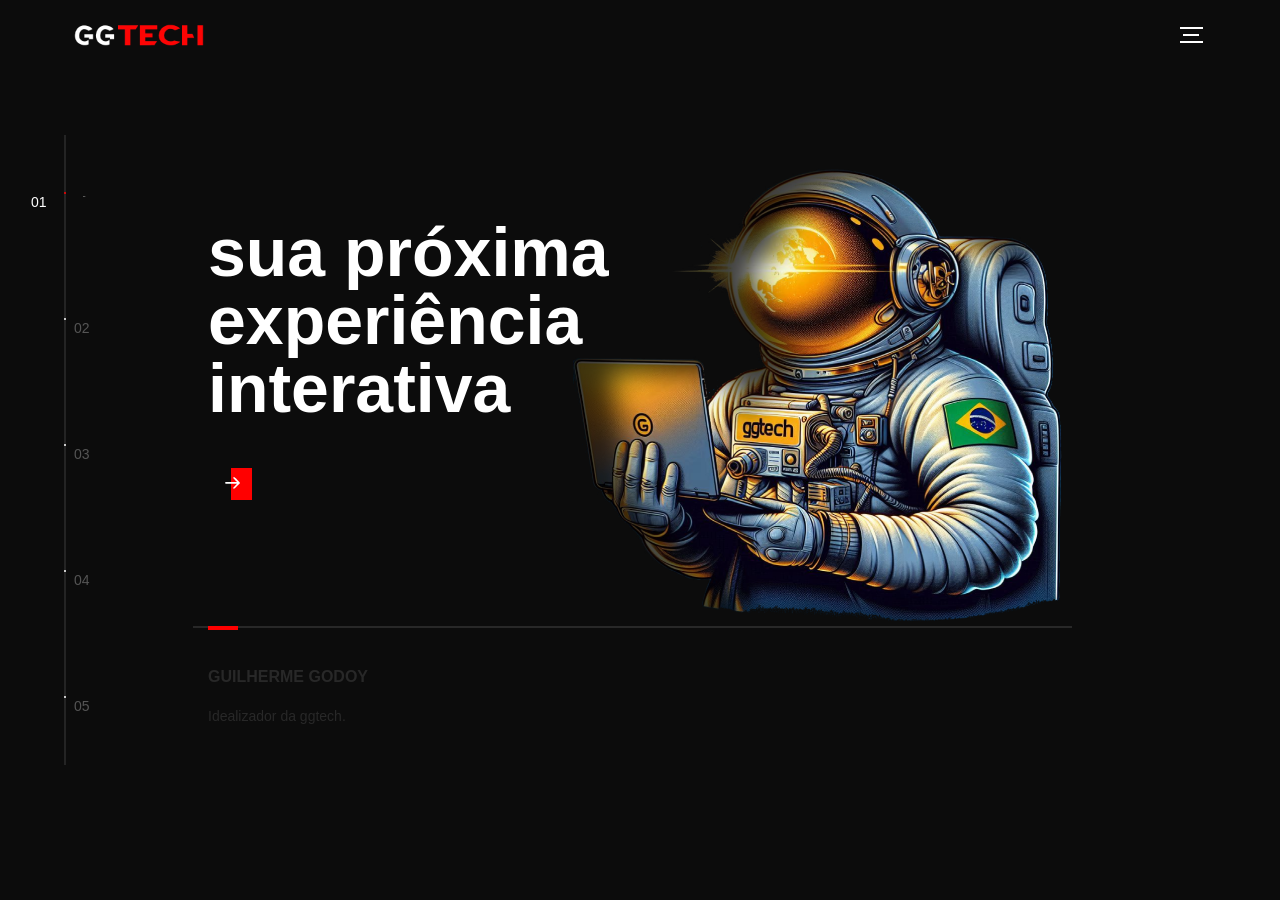
==== commit 3339b458: "Update index.html" ====
--- a/index.html
+++ b/index.html
@@ -15,7 +15,7 @@
 <!-- notification for small viewports and landscape oriented smartphones -->
 <div class="device-notification">
   <a class="device-notification--logo" href="#0">
-    <img src="assets/img/logo.png" alt="Global">
+    <img src="logo.png" alt="Global">
     <p>GGTech</p>
   </a>
   <p class="device-notification--message">GGTech tem tanto a oferecer que devemos solicitar que você oriente seu dispositivo para retrato ou encontre uma tela maior. Você não ficará desapontado.</p>
@@ -27,7 +27,7 @@
       <div class="l-wrapper">
         <header class="header">
           <a class="header--logo" href="#0">
-            <img src="assets/img/logo.png" alt="Global">
+            <img src="logo.png" alt="Global">
             <p></p>
           </a>
           <button class="header--cta cta">Contatos</button>
@@ -57,7 +57,7 @@
                   </svg>
                   <span class="btn-background"></span>
                 </button>
-                <img src="assets/img/introduction-visual.png" alt="Welcome">
+                <img src="introduction-visual.png" alt="Welcome">
               </div>
               <div class="intro--options">
                 <!--<a href="#0">
@@ -83,7 +83,7 @@
                   <li class="slider--item slider--item-left">
                     <a href="#0">
                       <div class="slider--item-image">
-                        <img src="assets/img/work-victory.jpg" alt="Victory">
+                        <img src="work-victory.jpg" alt="Victory">
                       </div>
                       <p class="slider--item-title">Em Breve</p>
                       <p class="slider--item-description">Em breve</p>
@@ -92,7 +92,7 @@
                   <li class="slider--item slider--item-center">
                     <a href="#0">
                       <div class="slider--item-image">
-                        <img src="assets/img/work-metiew-smith.jpg" alt="Metiew and Smith">
+                        <img src="work-metiew-smith.jpg" alt="Metiew and Smith">
                       </div>
                       <p class="slider--item-title">Em Breve</p>
                       <p class="slider--item-description">Em Breve</p>
@@ -101,7 +101,7 @@
                   <li class="slider--item slider--item-right">
                     <a href="#0">
                       <div class="slider--item-image">
-                        <img src="assets/img/work-alex-nowak.jpg" alt="Alex Nowak">
+                        <img src="work-alex-nowak.jpg" alt="Alex Nowak">
                       </div>
                       <p class="slider--item-title">Em Breve</p>
                       <p class="slider--item-description">Em Breve</p>
@@ -141,7 +141,7 @@
                     </svg>
                   </span>
                 </a>
-                <img src="assets/img/about-visual.png" alt="About Us">
+                <img src="about-visual.png" alt="About Us">
               </div>
               <div class="about--options">
                 <a href="#0">
@@ -225,6 +225,6 @@
 
 <script src="https://ajax.googleapis.com/ajax/libs/jquery/2.2.4/jquery.min.js"></script>
 <script>window.jQuery || document.write('<script src="assets/js/vendor/jquery-2.2.4.min.js"><\/script>')</script>
-<script src="assets/js/functions-min.js"></script>
+<script src="functions-min.js"></script>
 </body>
 </html>
